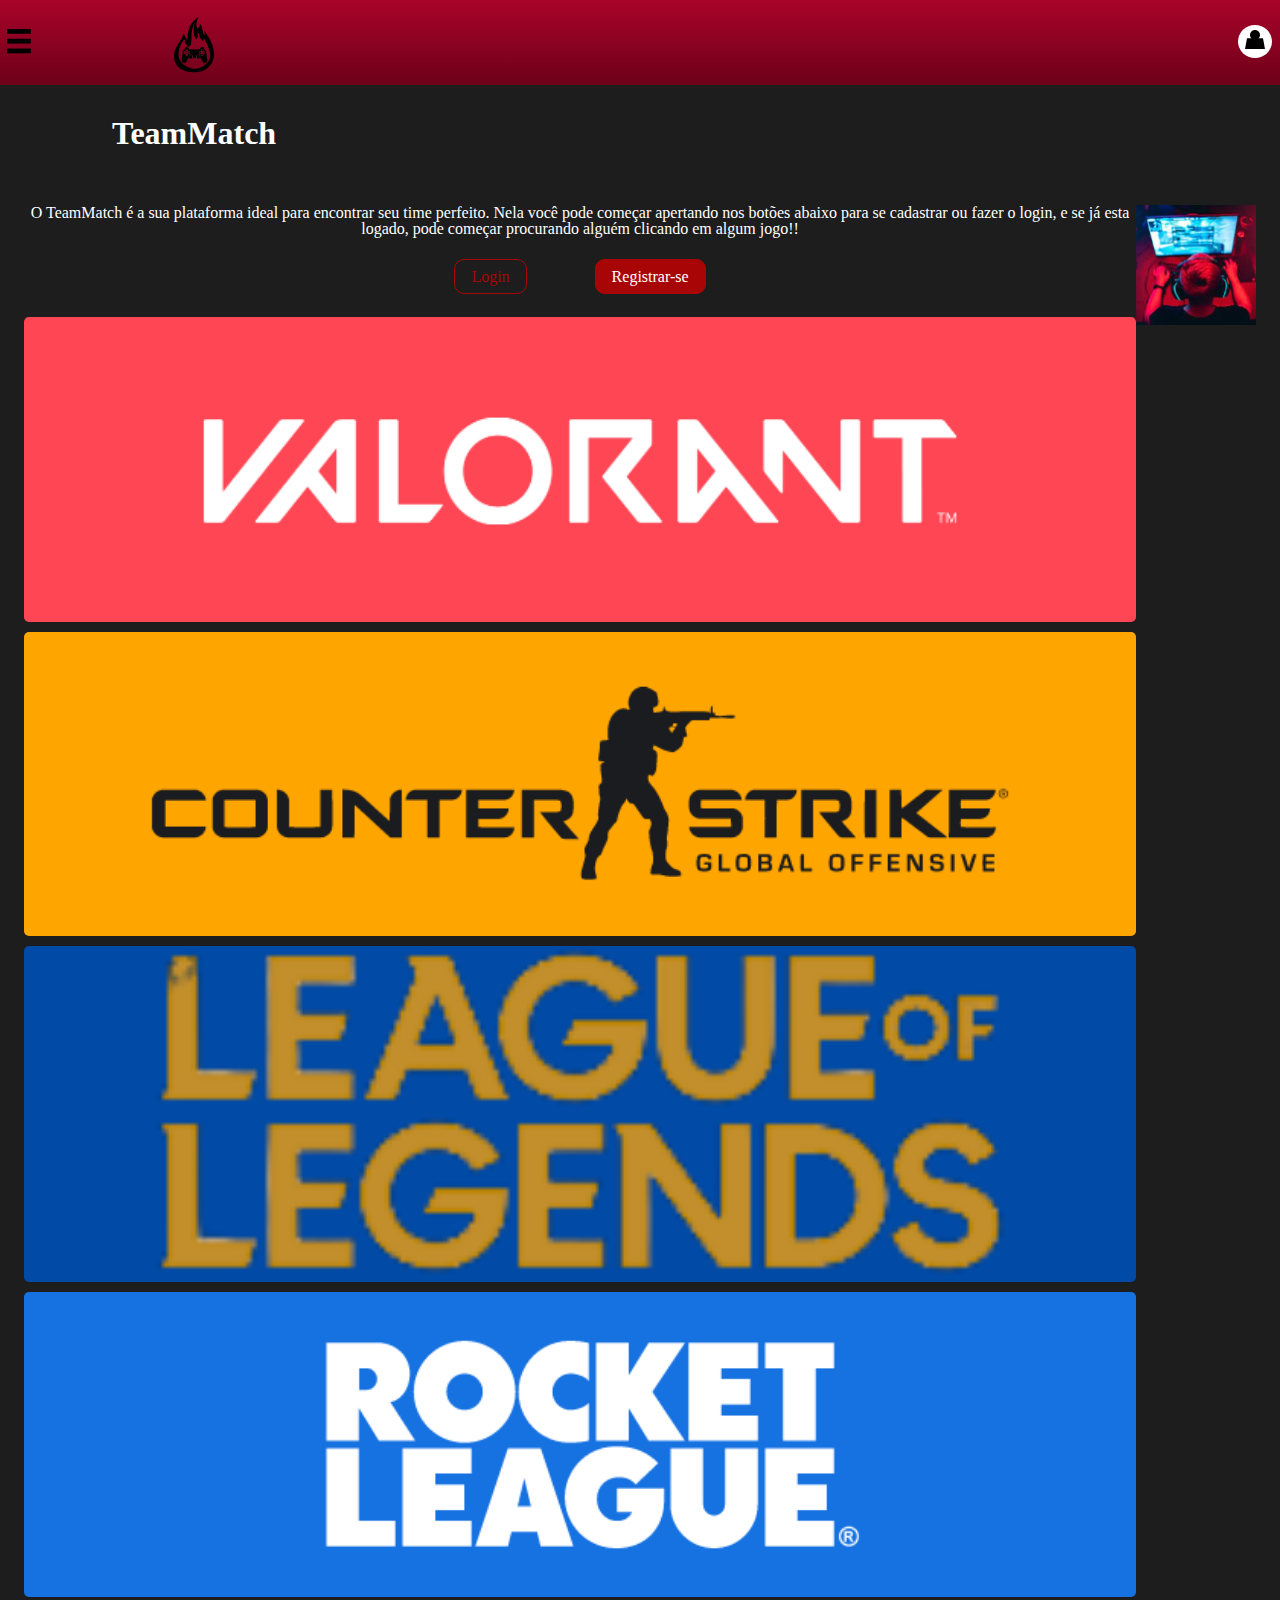
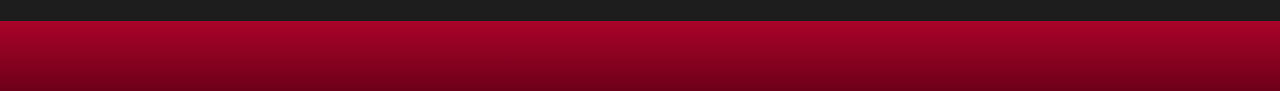
==== index.html @ eea00817 "Login/Registro" ====
<!DOCTYPE html>
<html lang="pt-br">

<head>
    <meta charset="UTF-8">
    <meta http-equiv="X-UA-Compatible" content="IE=edge">
    <meta name="viewport" content="width=device-width, initial-scale=1.0">
    <link rel="stylesheet" href="reset.css">
    <link rel="preconnect" href="https://fonts.googleapis.com">
    <link rel="preconnect" href="https://fonts.gstatic.com" crossorigin>
    <link href="https://fonts.googleapis.com/css2?family=Josefin+Sans:wght@300&family=Khand:wght@400;600&display=swap"
        rel="stylesheet">
    <link rel="stylesheet" href="./styles/style.css">
    <title>TeamMatch</title>
</head>

<body>
    <header class="cabecalho">
        <div class="container">
            <input type="checkbox" id="menu" class="container__botao">
            <label for="menu">
                <span class="cabecalho__menu-hamburguer container__imagem"></span>
            </label>
            <ul class="lista-menu">
                <li class="lista-menu__item">
                    <a href="#" class="lista-menu__link">League of Legends</a>
                </li>
                <li class="lista-menu__item">
                    <a href="#" class="lista-menu__link">CS:GO</a>
                </li>
                <li class="lista-menu__item">
                    <a href="#" class="lista-menu__link">Valorant</a>
                </li>
                <li class="lista-menu__item">
                    <a href="#" class="lista-menu__link">Rocket League</a>
                </li>
            </ul>
            <img class="logo" src="imagem/TeamMatch.jpeg" alt="Logo TeamMatch">
        </div>
        <div class="container">
            <a href="#"><img src="imagem/icon perfil.svg" alt="Meus perfil" class="container__imagem"></a>
    </header>
    </div>

    <h1 class="title">TeamMatch</h1>
    <main class="principal">
        <section class="sobre-plataforma">
            <img class="imagem__paragrafo" src="./imagem/Gamer.svg" alt="foto de uma pessoa jogando">
            <p class="texto__paragrafo"> O TeamMatch é a sua plataforma ideal para encontrar seu time perfeito.
                Nela você pode começar apertando nos botões abaixo para se cadastrar ou fazer o login,
                e se já esta logado, pode começar procurando alguém clicando em algum jogo!!
            </p>
            <a class="botao primario" href="Login.html">Login</a>
            <a class="botao secundario" href="cadastro.html">Registrar-se</a>
        </section>
        <section class="banner">
            <a class="link_jogo" href="#"><img class="imagens-jogos valorant-banner" src="./imagem/valorant-banner.png"
                    alt="Imagem valorant link"></a>
            <a class="link_jogo" href="#"><img class="imagens-jogos cs-banner" src="./imagem/CS-banner.png"
                    alt="Imagem CSGO link"></a>
            <a class="link_jogo" href="#"><img class="imagens-jogos lol-banner" src="./imagem/lol-banner.png"
                    alt="Imagem LOL link"></a>
            <a class="link_jogo" href="#"><img class="imagens-jogos rocket-banner" src="./imagem/rocket-banner.png"
                    alt="Imagem rocket league link"></a>
        </section>
    </main>
    <footer class="rodape"></footer>
</body>

</html>
---- styles/style.css ----
@import url(/styles/header.css);
@import url(/styles/main.css);
@import url(/styles/footer.css);
@import url(/styles/login.css);
@import url(/styles/cadastro.css);
@import url(/styles/components/title.css);
@import url(/styles/components/button.css);
:root {
    --branco: #ffffff;
    /*background: linear-gradient(to bottom, rgba(29,29,29,1) 0%,rgba(14,14,14,1) 100%); /* W3C, IE10+, FF16+, Chrome26+, Opera12+, Safari7+ */
    --preto: #000000;
    --cinza: #1d1d1d;
    --cor-principal: #a80606 ;
    --cor-vermelho-hover: #7c0606;
    --fonte-principal: font-family: 'Josefin Sans', sans-serif font-family: 'Khand', sans-serif;
    --cor-valorant-banner: #ff4655;
    --cor-cs-banner: #ffa500;
    --cor-lol-banner: #1671e1;
    --cor-rocket-banner: #014AA5;
}

.principal {
    padding: 1.5rem;
}

.imagens-jogos {
    display: block;
    width: 100%;
    height: auto;
}

.valorant-banner {
    background-color: var(--cor-valorant-banner) ;
}

.cs-banner {
    background-color: var(--cor-cs-banner);
}

.lol-banner {
    background-color: var(--cor-rocket-banner);
}

.rocket-banner {
    background-color: var(--cor-lol-banner);
}
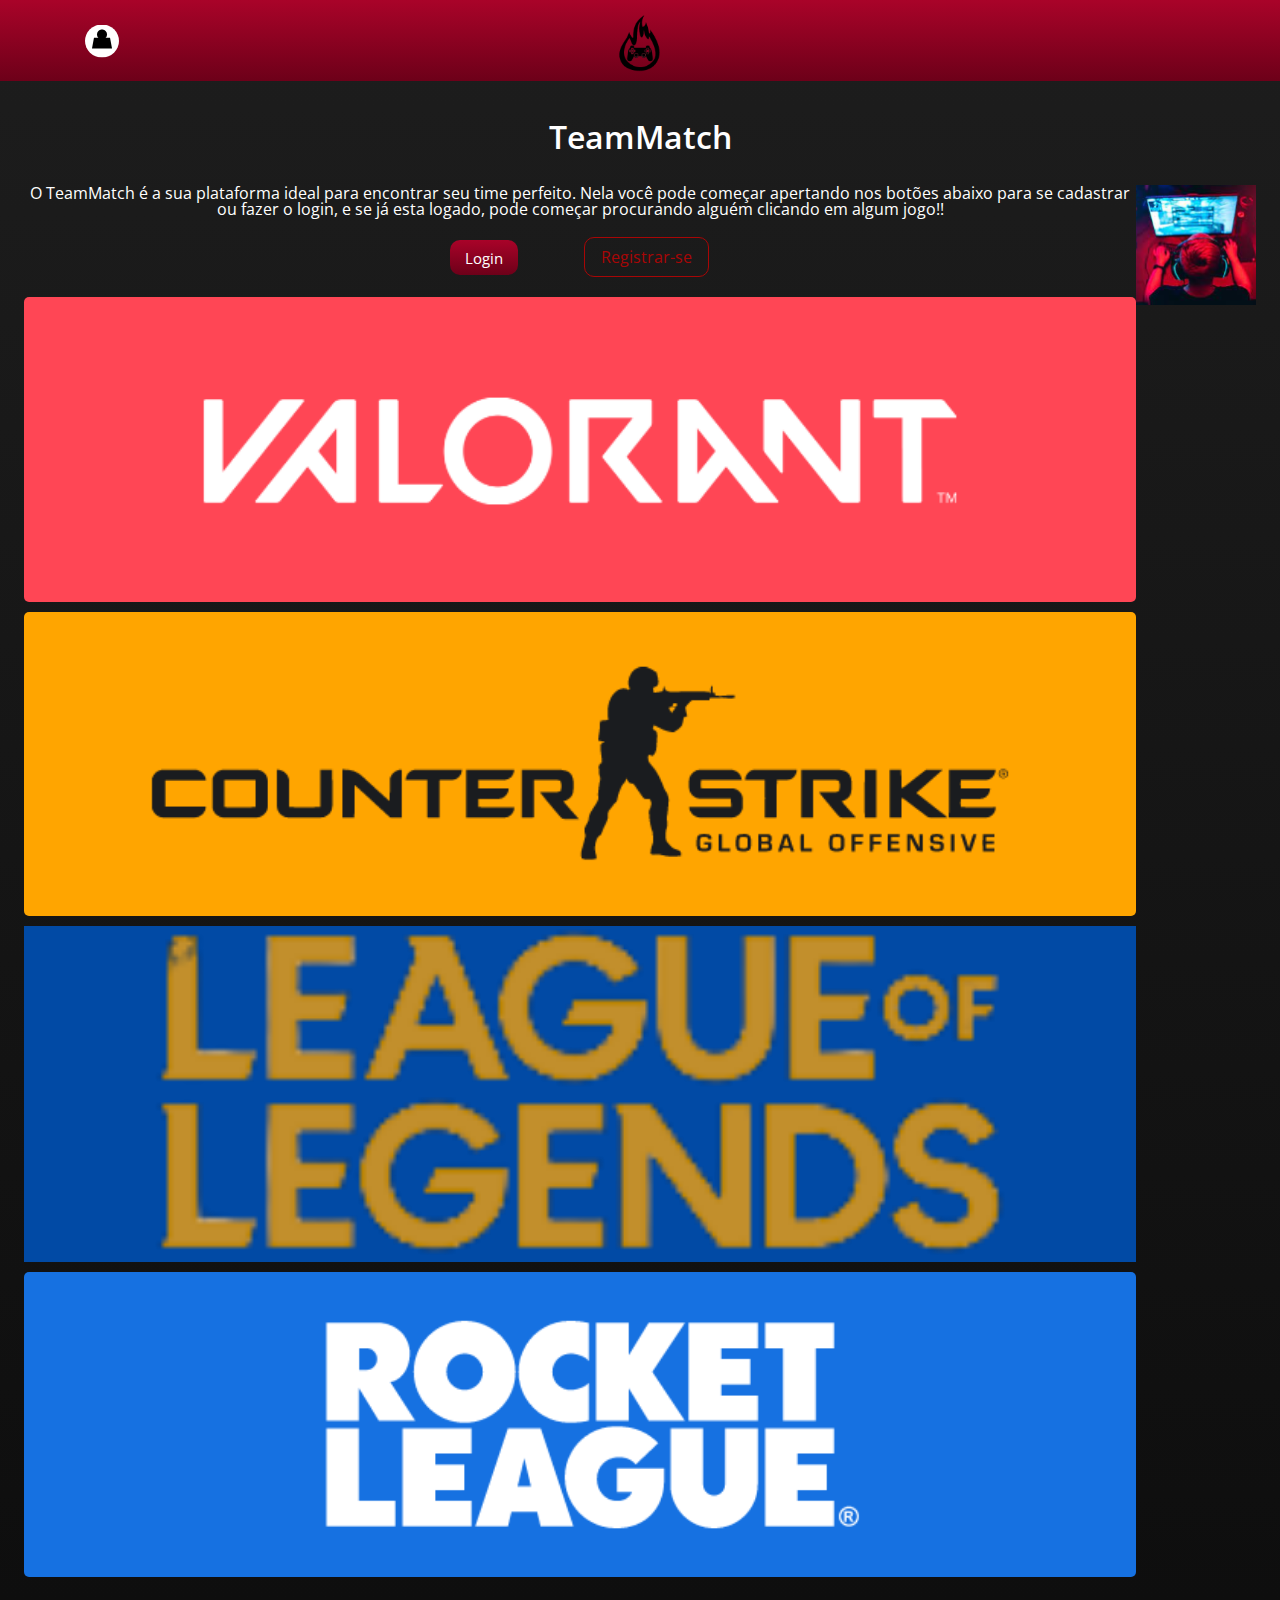
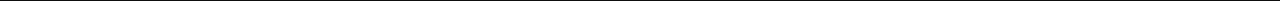
==== commit 83033924: "Muda a formatação" ====
--- a/index.html
+++ b/index.html
@@ -8,7 +8,7 @@
     <link rel="stylesheet" href="reset.css">
     <link rel="preconnect" href="https://fonts.googleapis.com">
     <link rel="preconnect" href="https://fonts.gstatic.com" crossorigin>
-    <link href="https://fonts.googleapis.com/css2?family=Josefin+Sans:wght@300&family=Khand:wght@400;600&display=swap"
+    <link href="https://fonts.googleapis.com/css2?family=Inter:wght@400;700&family=Open+Sans&display=swap"
         rel="stylesheet">
     <link rel="stylesheet" href="./styles/style.css">
     <title>TeamMatch</title>
@@ -16,55 +16,37 @@
 
 <body>
     <header class="cabecalho">
+
+        <img class="logo" src="imagem/TeamMatch.jpeg" alt="Logo TeamMatch">
         <div class="container">
-            <input type="checkbox" id="menu" class="container__botao">
-            <label for="menu">
-                <span class="cabecalho__menu-hamburguer container__imagem"></span>
-            </label>
-            <ul class="lista-menu">
-                <li class="lista-menu__item">
-                    <a href="#" class="lista-menu__link">League of Legends</a>
-                </li>
-                <li class="lista-menu__item">
-                    <a href="#" class="lista-menu__link">CS:GO</a>
-                </li>
-                <li class="lista-menu__item">
-                    <a href="#" class="lista-menu__link">Valorant</a>
-                </li>
-                <li class="lista-menu__item">
-                    <a href="#" class="lista-menu__link">Rocket League</a>
-                </li>
-            </ul>
-            <img class="logo" src="imagem/TeamMatch.jpeg" alt="Logo TeamMatch">
-        </div>
-        <div class="container">
-            <a href="#"><img src="imagem/icon perfil.svg" alt="Meus perfil" class="container__imagem"></a>
+            <a href="#"><img src="imagem/icon perfil.svg" alt="Meus perfil" class="containerImagem"></a>
     </header>
     </div>
 
-    <h1 class="title">TeamMatch</h1>
     <main class="principal">
-        <section class="sobre-plataforma">
-            <img class="imagem__paragrafo" src="./imagem/Gamer.svg" alt="foto de uma pessoa jogando">
-            <p class="texto__paragrafo"> O TeamMatch é a sua plataforma ideal para encontrar seu time perfeito.
+        <section class="sobrePlataforma">
+            <h1 class="title">TeamMatch</h1>
+            <br>
+
+            <img class="imagemParagrafo" src="./imagem/Gamer.svg" alt="foto de uma pessoa jogando">
+            <p class="textoParagrafo"> O TeamMatch é a sua plataforma ideal para encontrar seu time perfeito.
                 Nela você pode começar apertando nos botões abaixo para se cadastrar ou fazer o login,
                 e se já esta logado, pode começar procurando alguém clicando em algum jogo!!
             </p>
-            <a class="botao primario" href="Login.html">Login</a>
+            <a class="botao primario" href="login.html">Login</a>
             <a class="botao secundario" href="cadastro.html">Registrar-se</a>
         </section>
         <section class="banner">
-            <a class="link_jogo" href="#"><img class="imagens-jogos valorant-banner" src="./imagem/valorant-banner.png"
-                    alt="Imagem valorant link"></a>
-            <a class="link_jogo" href="#"><img class="imagens-jogos cs-banner" src="./imagem/CS-banner.png"
+            <a class="linkJogo" href="./valorant.html"><img class="imagensJogos valorantBanner"
+                    src="./imagem/valorant-banner.png" alt="Imagem valorant link"></a>
+            <a class="linkJogo" href="#"><img class="imagensJogos csBanner" src="./imagem/CS-banner.png"
                     alt="Imagem CSGO link"></a>
-            <a class="link_jogo" href="#"><img class="imagens-jogos lol-banner" src="./imagem/lol-banner.png"
+            <a class="linJogo" href="#"><img class="imagensJogos lolBanner" src="./imagem/lol-banner.png"
                     alt="Imagem LOL link"></a>
-            <a class="link_jogo" href="#"><img class="imagens-jogos rocket-banner" src="./imagem/rocket-banner.png"
+            <a class="linkJogo" href="#"><img class="imagensJogos rocketBanner" src="./imagem/rocket-banner.png"
                     alt="Imagem rocket league link"></a>
         </section>
     </main>
-    <footer class="rodape"></footer>
 </body>
 
 </html>--- a/styles/style.css
+++ b/styles/style.css
@@ -5,6 +5,8 @@
 @import url(/styles/cadastro.css);
 @import url(/styles/components/title.css);
 @import url(/styles/components/button.css);
+@import url(/styles/valorant.css);
+
 :root {
     --branco: #ffffff;
     /*background: linear-gradient(to bottom, rgba(29,29,29,1) 0%,rgba(14,14,14,1) 100%); /* W3C, IE10+, FF16+, Chrome26+, Opera12+, Safari7+ */
@@ -12,35 +14,36 @@
     --cinza: #1d1d1d;
     --cor-principal: #a80606 ;
     --cor-vermelho-hover: #7c0606;
-    --fonte-principal: font-family: 'Josefin Sans', sans-serif font-family: 'Khand', sans-serif;
+    --fonte-principal: font-family: 'Inter', sans-serif;
+    font-family: 'Open Sans', sans-serif;
     --cor-valorant-banner: #ff4655;
     --cor-cs-banner: #ffa500;
-    --cor-lol-banner: #1671e1;
-    --cor-rocket-banner: #014AA5;
+    --cor-rocket-banner: #1671e1;
+    --cor-lol-banner: #014AA5;
 }
 
 .principal {
     padding: 1.5rem;
 }
 
-.imagens-jogos {
+.imagensJogos {
     display: block;
     width: 100%;
     height: auto;
 }
 
-.valorant-banner {
+.valorantBanner {
     background-color: var(--cor-valorant-banner) ;
 }
 
-.cs-banner {
+.csBanner {
     background-color: var(--cor-cs-banner);
 }
 
-.lol-banner {
-    background-color: var(--cor-rocket-banner);
+.lolBanner {
+    background-color: var(--cor-lol-banner);
 }
 
-.rocket-banner {
-    background-color: var(--cor-lol-banner);
+.rocketBanner {
+    background-color: var(--cor-rocket-banner);
 }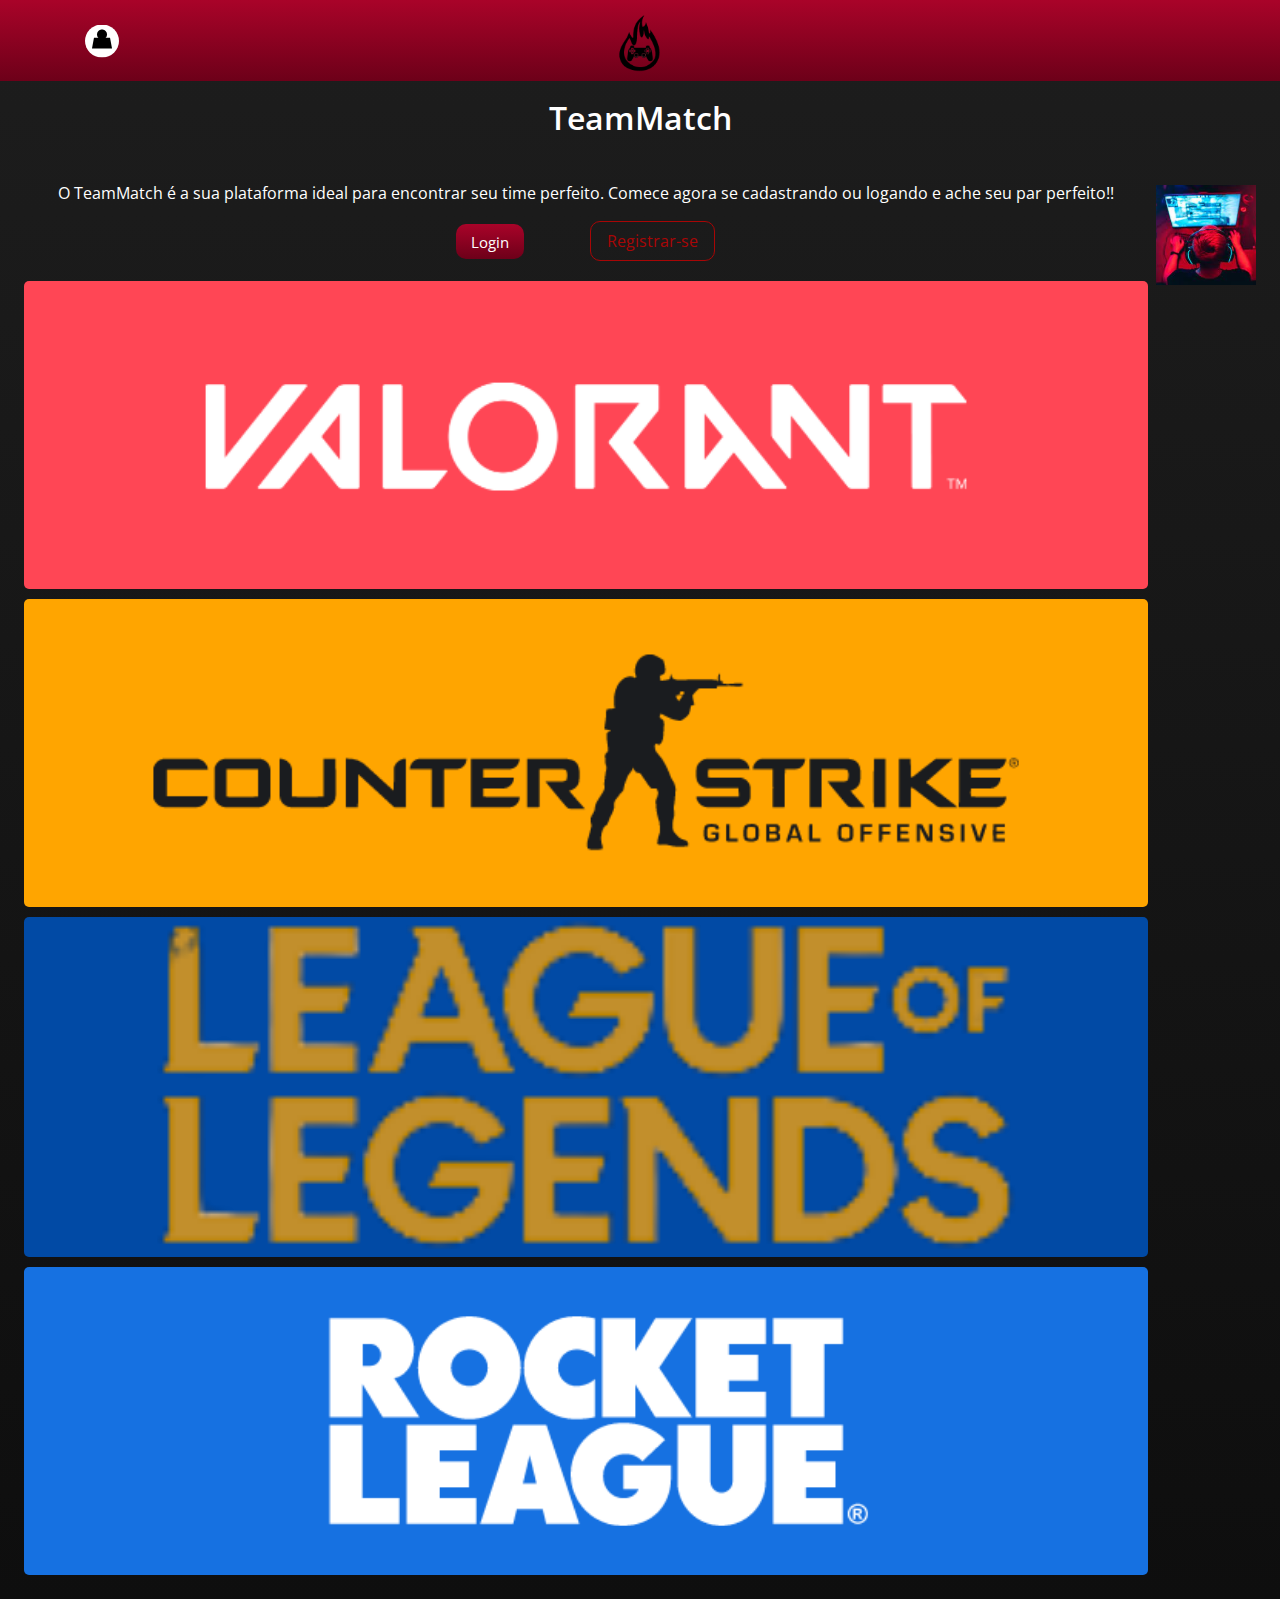
==== commit 03bea139: "Iniciando css desktop" ====
--- a/index.html
+++ b/index.html
@@ -24,24 +24,28 @@
     </div>
 
     <main class="principal">
+        <section class="menu">
+            <a href="./valorant.html">Valorant</a>
+        </section>
+
         <section class="sobrePlataforma">
             <h1 class="title">TeamMatch</h1>
             <br>
 
             <img class="imagemParagrafo" src="./imagem/Gamer.svg" alt="foto de uma pessoa jogando">
             <p class="textoParagrafo"> O TeamMatch é a sua plataforma ideal para encontrar seu time perfeito.
-                Nela você pode começar apertando nos botões abaixo para se cadastrar ou fazer o login,
-                e se já esta logado, pode começar procurando alguém clicando em algum jogo!!
+                Comece agora se cadastrando ou logando e ache seu par perfeito!!
             </p>
             <a class="botao primario" href="login.html">Login</a>
             <a class="botao secundario" href="cadastro.html">Registrar-se</a>
         </section>
+
         <section class="banner">
             <a class="linkJogo" href="./valorant.html"><img class="imagensJogos valorantBanner"
                     src="./imagem/valorant-banner.png" alt="Imagem valorant link"></a>
             <a class="linkJogo" href="#"><img class="imagensJogos csBanner" src="./imagem/CS-banner.png"
                     alt="Imagem CSGO link"></a>
-            <a class="linJogo" href="#"><img class="imagensJogos lolBanner" src="./imagem/lol-banner.png"
+            <a class="linkJogo" href="#"><img class="imagensJogos lolBanner" src="./imagem/lol-banner.png"
                     alt="Imagem LOL link"></a>
             <a class="linkJogo" href="#"><img class="imagensJogos rocketBanner" src="./imagem/rocket-banner.png"
                     alt="Imagem rocket league link"></a>
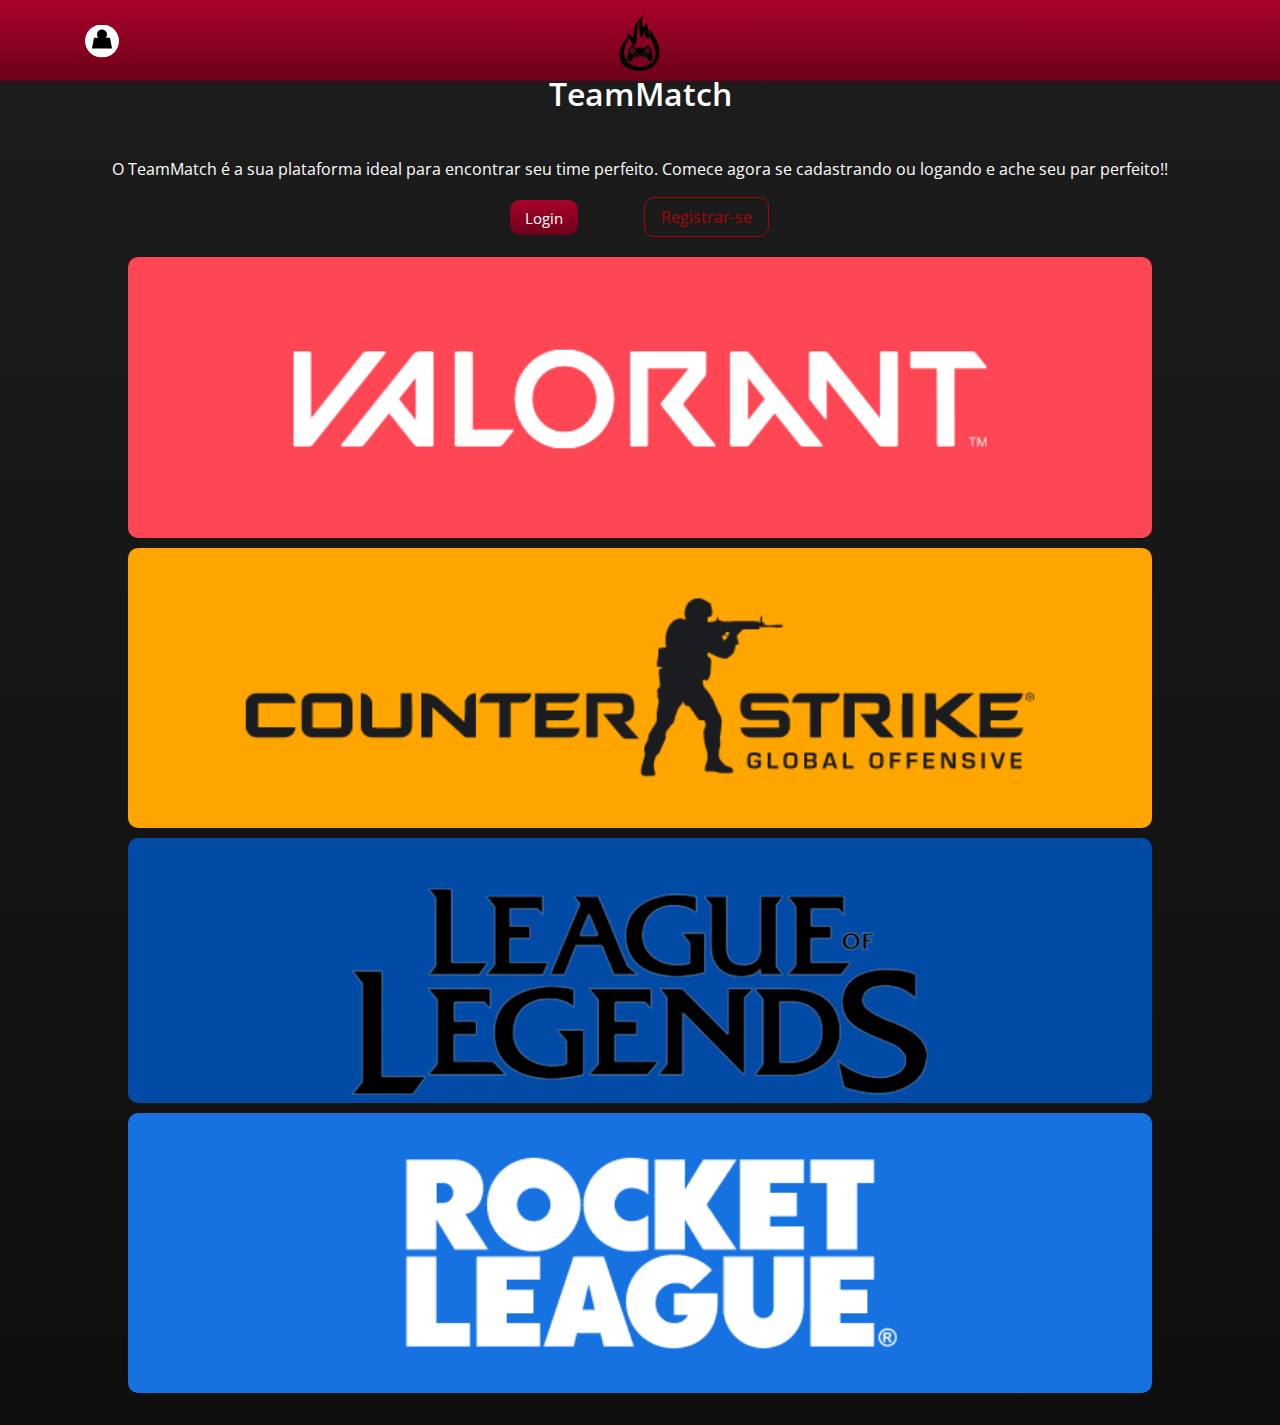
==== commit 06e0c616: "Fazendo sidebar desktop" ====
--- a/index.html
+++ b/index.html
@@ -8,8 +8,7 @@
     <link rel="stylesheet" href="reset.css">
     <link rel="preconnect" href="https://fonts.googleapis.com">
     <link rel="preconnect" href="https://fonts.gstatic.com" crossorigin>
-    <link href="https://fonts.googleapis.com/css2?family=Inter:wght@400;700&family=Open+Sans&display=swap"
-        rel="stylesheet">
+    <link href="https://fonts.googleapis.com/css2?family=Inter:wght@400;700&family=Open+Sans&display=swap" rel="stylesheet">
     <link rel="stylesheet" href="./styles/style.css">
     <title>TeamMatch</title>
 </head>
@@ -23,34 +22,43 @@
     </header>
     </div>
 
-    <main class="principal">
-        <section class="menu">
-            <a href="./valorant.html">Valorant</a>
-        </section>
+        <div class="menu">
+            <div class="sidebar">
+                <ul>
+                    <li><img src="./imagem/logo valorant.png" alt=""><a href="valorant.html">Valorant</a></li>
+                    <li><img src="./imagem/cs logo.png" alt=""><a href="#">Counter Strike</a></li>
+                    <li><img src="./imagem/Logo LOL.png" alt=""><a href="#">League of Legends</a></li>
+                    <li><img src="./imagem/logo rocket.png" alt=""><a href="#">Rocket League</a></li>
+                    <li><a href="#">Perfil</a></li>
+                    <li><a href="#">Amigos</a></li>
+                    <li><a href="#">Ajuda</a></li>
+                    <li><a href="#">Sobre</a></li>
+                </ul>
+            </div>
+        </div>
 
-        <section class="sobrePlataforma">
+        <div class="sobrePlataforma">
             <h1 class="title">TeamMatch</h1>
             <br>
 
-            <img class="imagemParagrafo" src="./imagem/Gamer.svg" alt="foto de uma pessoa jogando">
             <p class="textoParagrafo"> O TeamMatch é a sua plataforma ideal para encontrar seu time perfeito.
                 Comece agora se cadastrando ou logando e ache seu par perfeito!!
             </p>
             <a class="botao primario" href="login.html">Login</a>
             <a class="botao secundario" href="cadastro.html">Registrar-se</a>
-        </section>
+            <div class="banner">
+                <a class="linkJogo" href="./valorant.html"><img class="imagensJogos valorantBanner"
+                        src="./imagem/valorant-banner.png" alt="Imagem valorant link"></a>
+                <a class="linkJogo" href="#"><img class="imagensJogos csBanner" src="./imagem/CS-banner.png"
+                        alt="Imagem CSGO link"></a>
+                <a class="linkJogo" href="#"><img class="imagensJogos lolBanner" src="./imagem/lol-banner.png"
+                        alt="Imagem LOL link"></a>
+                <a class="linkJogo" href="#"><img class="imagensJogos rocketBanner" src="./imagem/rocket-banner.png"
+                        alt="Imagem rocket league link"></a>
+            </div>
+        </div>
 
-        <section class="banner">
-            <a class="linkJogo" href="./valorant.html"><img class="imagensJogos valorantBanner"
-                    src="./imagem/valorant-banner.png" alt="Imagem valorant link"></a>
-            <a class="linkJogo" href="#"><img class="imagensJogos csBanner" src="./imagem/CS-banner.png"
-                    alt="Imagem CSGO link"></a>
-            <a class="linkJogo" href="#"><img class="imagensJogos lolBanner" src="./imagem/lol-banner.png"
-                    alt="Imagem LOL link"></a>
-            <a class="linkJogo" href="#"><img class="imagensJogos rocketBanner" src="./imagem/rocket-banner.png"
-                    alt="Imagem rocket league link"></a>
-        </section>
-    </main>
+        
 </body>
 
 </html>--- a/styles/style.css
+++ b/styles/style.css
@@ -22,14 +22,12 @@
     --cor-lol-banner: #014AA5;
 }
 
-.principal {
-    padding: 1.5rem;
-}
+
 
 .imagensJogos {
-    display: block;
-    width: 100%;
+    width: 80%;
     height: auto;
+    border-radius: 10px;
 }
 
 .valorantBanner {
@@ -42,8 +40,17 @@
 
 .lolBanner {
     background-color: var(--cor-lol-banner);
+
 }
 
 .rocketBanner {
     background-color: var(--cor-rocket-banner);
+}
+
+@media screen and (min-width:1440px) {
+    .imagensJogos {
+        display: block;
+        width: 100%;
+        height: 150px;
+    }
 }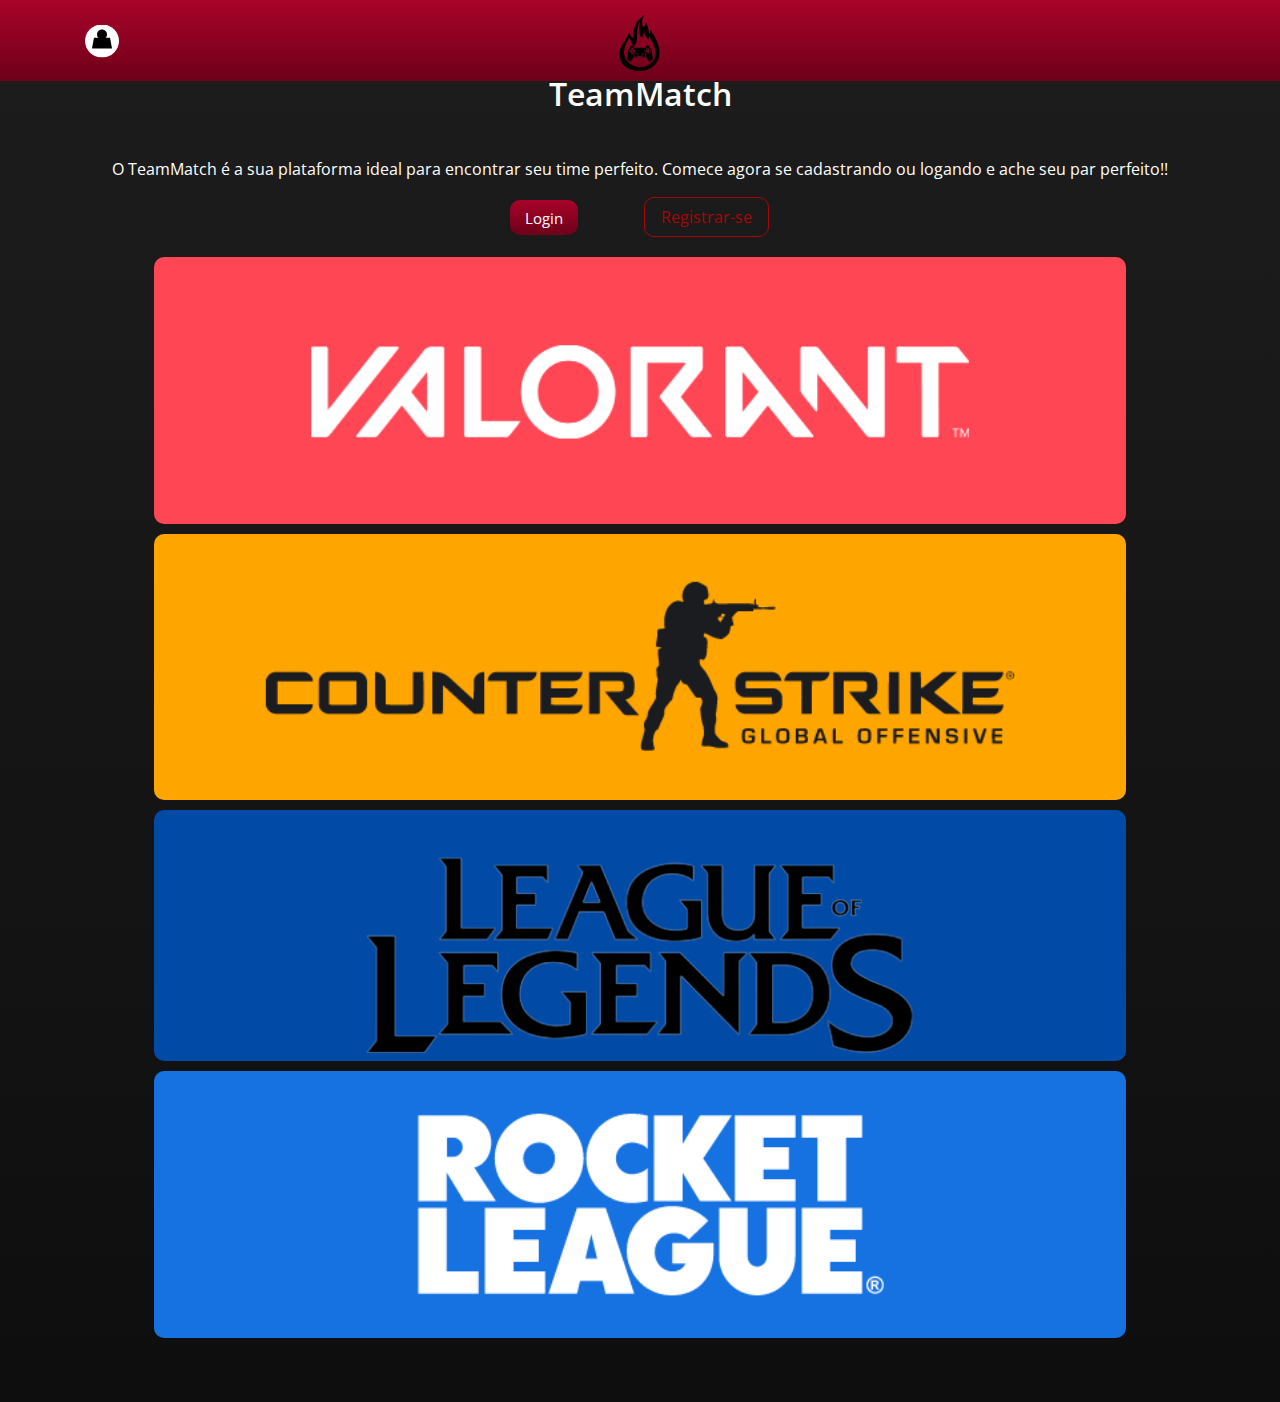
==== commit 7ece05ec: "Finalizando tela desktop principal" ====
--- a/index.html
+++ b/index.html
@@ -29,10 +29,10 @@
                     <li><img src="./imagem/cs logo.png" alt=""><a href="#">Counter Strike</a></li>
                     <li><img src="./imagem/Logo LOL.png" alt=""><a href="#">League of Legends</a></li>
                     <li><img src="./imagem/logo rocket.png" alt=""><a href="#">Rocket League</a></li>
-                    <li><a href="#">Perfil</a></li>
-                    <li><a href="#">Amigos</a></li>
-                    <li><a href="#">Ajuda</a></li>
-                    <li><a href="#">Sobre</a></li>
+                    <li><img src="./imagem/logo-perfil.png" alt=""><a href="#">Perfil</a></li>
+                    <li><img src="./imagem/logo-amigos.png" alt=""><a href="#">Amigos</a></li>
+                    <li><img src="./imagem/logo-ajuda.png" alt=""><a href="#">Ajuda</a></li>
+                    <li><img src="./imagem/logo-sobre.png" alt=""><a href="#">Sobre</a></li>
                 </ul>
             </div>
         </div>
--- a/styles/style.css
+++ b/styles/style.css
@@ -53,4 +53,20 @@
         width: 100%;
         height: 150px;
     }
+
+    .valorantBanner:hover {
+        opacity: 0.8;
+    }
+
+    .csBanner:hover {
+        opacity: 0.8;
+    }
+
+    .lolBanner:hover {
+        opacity: 0.8;
+    }
+
+    .rocketBanner:hover {
+        opacity: 0.8;
+    }
 }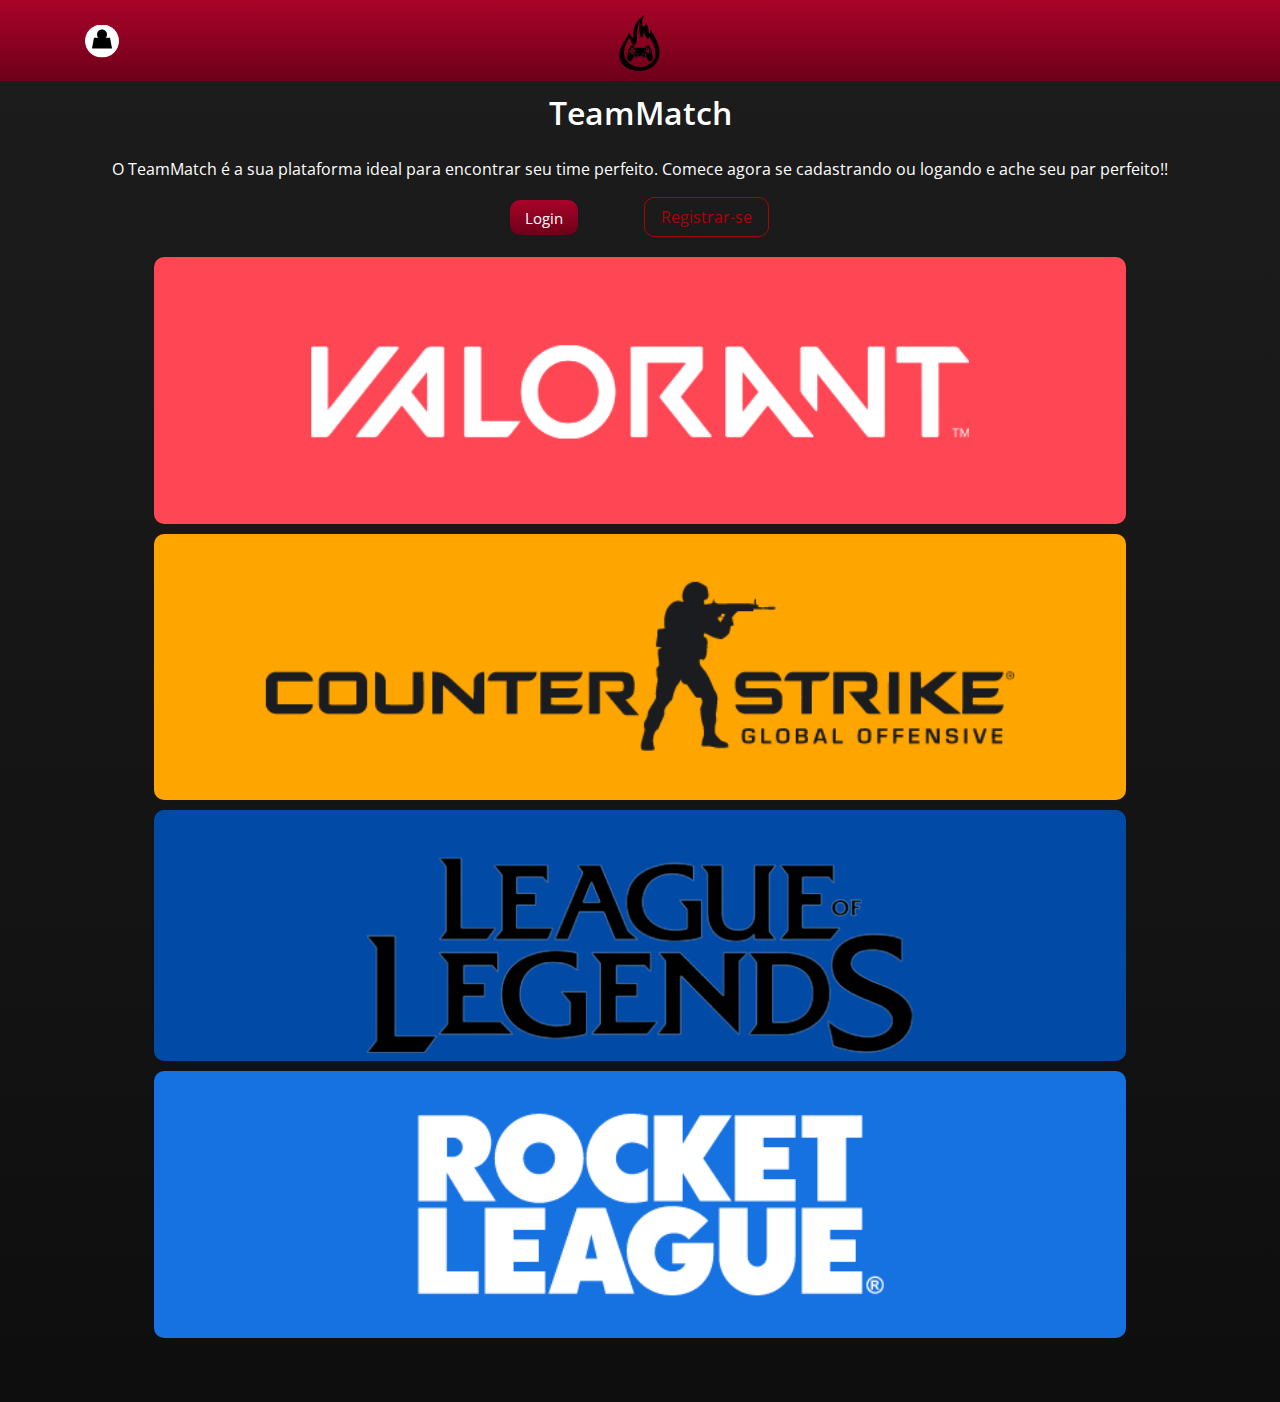
==== commit 63db40f8: "Pequenas mudanças tela valorant" ====
--- a/index.html
+++ b/index.html
@@ -18,9 +18,10 @@
 
         <img class="logo" src="imagem/TeamMatch.jpeg" alt="Logo TeamMatch">
         <div class="container">
-            <a href="#"><img src="imagem/icon perfil.svg" alt="Meus perfil" class="containerImagem"></a>
+            <a href="#"><img src="imagem/icon perfil.svg" alt="Meu perfil" class="containerImagem"></a>
+        </div>
     </header>
-    </div>
+    
 
         <div class="menu">
             <div class="sidebar">
@@ -58,7 +59,6 @@
             </div>
         </div>
 
-        
 </body>
 
 </html>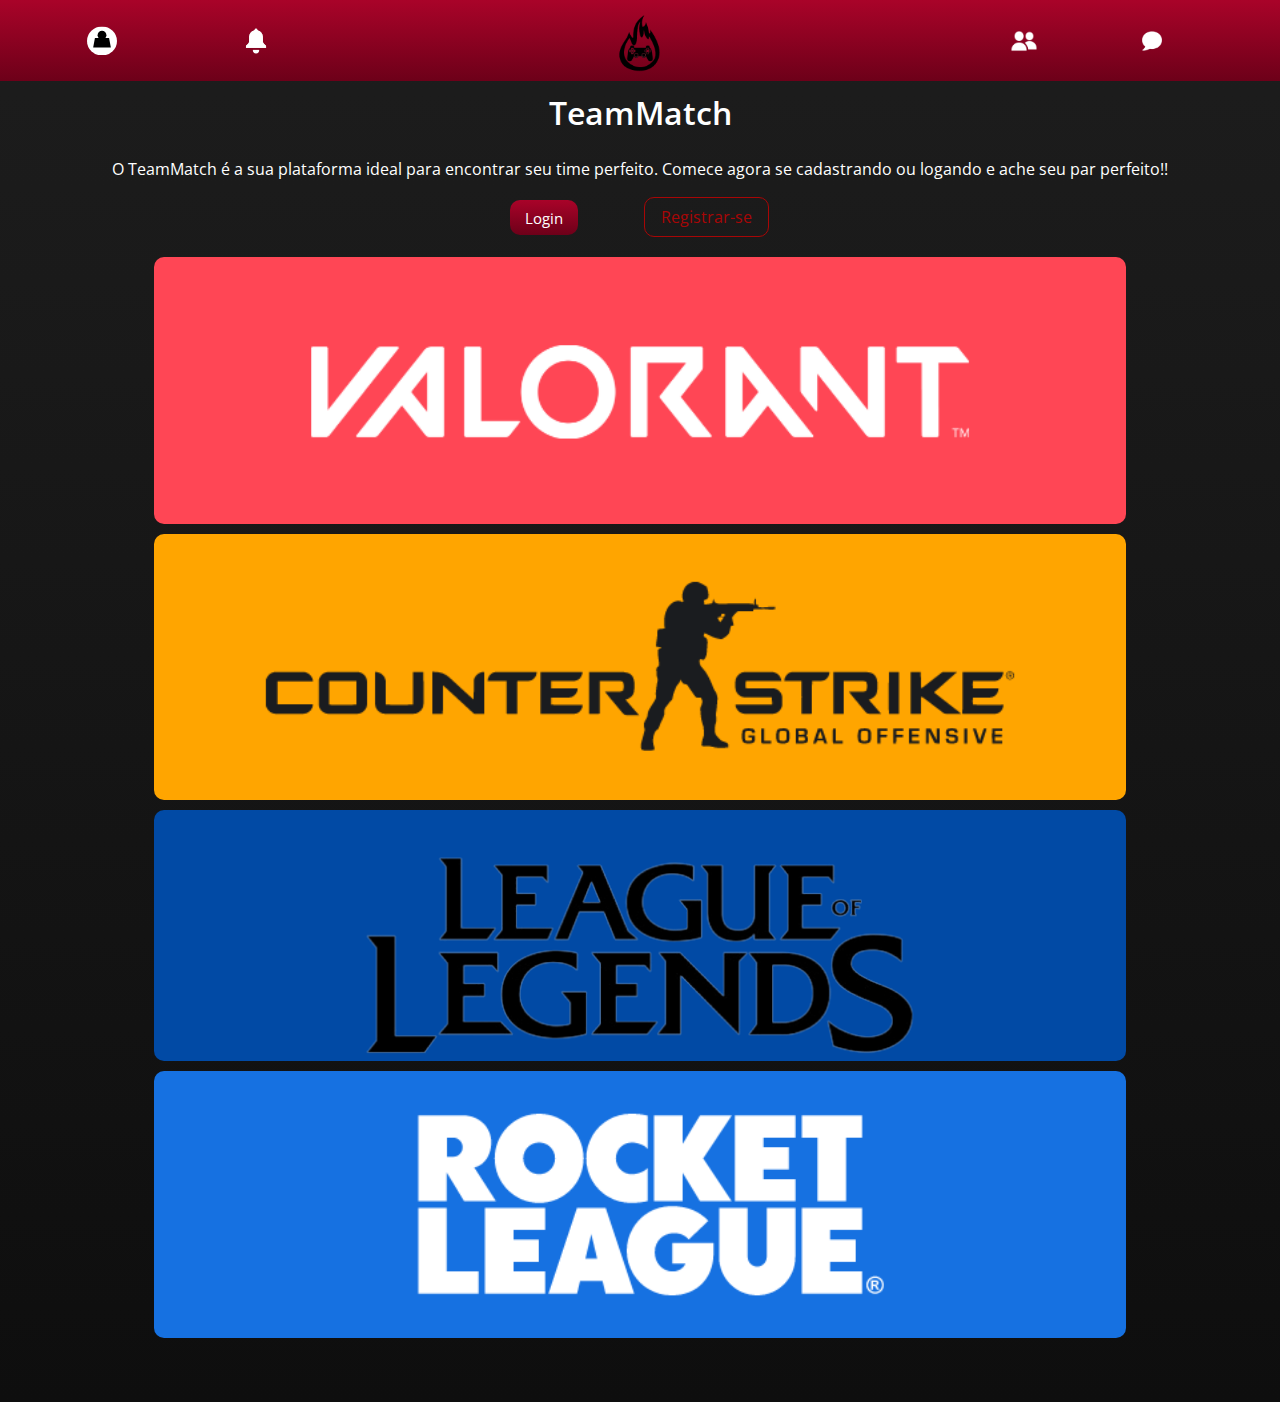
==== commit 33a6e40a: "adicionando icones header" ====
--- a/index.html
+++ b/index.html
@@ -19,6 +19,9 @@
         <img class="logo" src="imagem/TeamMatch.jpeg" alt="Logo TeamMatch">
         <div class="container">
             <a href="#"><img src="imagem/icon perfil.svg" alt="Meu perfil" class="containerImagem"></a>
+            <a href="#"><img src="./imagem/notificação-branco.png" alt="" class="containerImagem notificacao"></a>
+            <a href="#"><img src="./imagem/logo-amigos-branco.png" alt="" class="containerImagem amigos"></a>
+            <a href="#"><img src="./imagem/chat-icon.png" alt="" class="containerImagem chat"></a>
         </div>
     </header>
     
@@ -27,7 +30,7 @@
             <div class="sidebar">
                 <ul>
                     <li><img src="./imagem/logo valorant.png" alt=""><a href="valorant.html">Valorant</a></li>
-                    <li><img src="./imagem/cs logo.png" alt=""><a href="#">Counter Strike</a></li>
+                    <li><img src="./imagem/cs logo.png" alt=""><a href="Csgo.html">Counter Strike</a></li>
                     <li><img src="./imagem/Logo LOL.png" alt=""><a href="#">League of Legends</a></li>
                     <li><img src="./imagem/logo rocket.png" alt=""><a href="#">Rocket League</a></li>
                     <li><img src="./imagem/logo-perfil.png" alt=""><a href="#">Perfil</a></li>
@@ -50,7 +53,7 @@
             <div class="banner">
                 <a class="linkJogo" href="./valorant.html"><img class="imagensJogos valorantBanner"
                         src="./imagem/valorant-banner.png" alt="Imagem valorant link"></a>
-                <a class="linkJogo" href="#"><img class="imagensJogos csBanner" src="./imagem/CS-banner.png"
+                <a class="linkJogo" href="Csgo.html"><img class="imagensJogos csBanner" src="./imagem/CS-banner.png"
                         alt="Imagem CSGO link"></a>
                 <a class="linkJogo" href="#"><img class="imagensJogos lolBanner" src="./imagem/lol-banner.png"
                         alt="Imagem LOL link"></a>
--- a/styles/style.css
+++ b/styles/style.css
@@ -5,7 +5,8 @@
 @import url(/styles/cadastro.css);
 @import url(/styles/components/title.css);
 @import url(/styles/components/button.css);
-@import url(/styles/valorant.css);
+@import url(/styles/TelaJogo.css);
+@import url(/styles/jogadores.css);
 
 :root {
     --branco: #ffffff;
